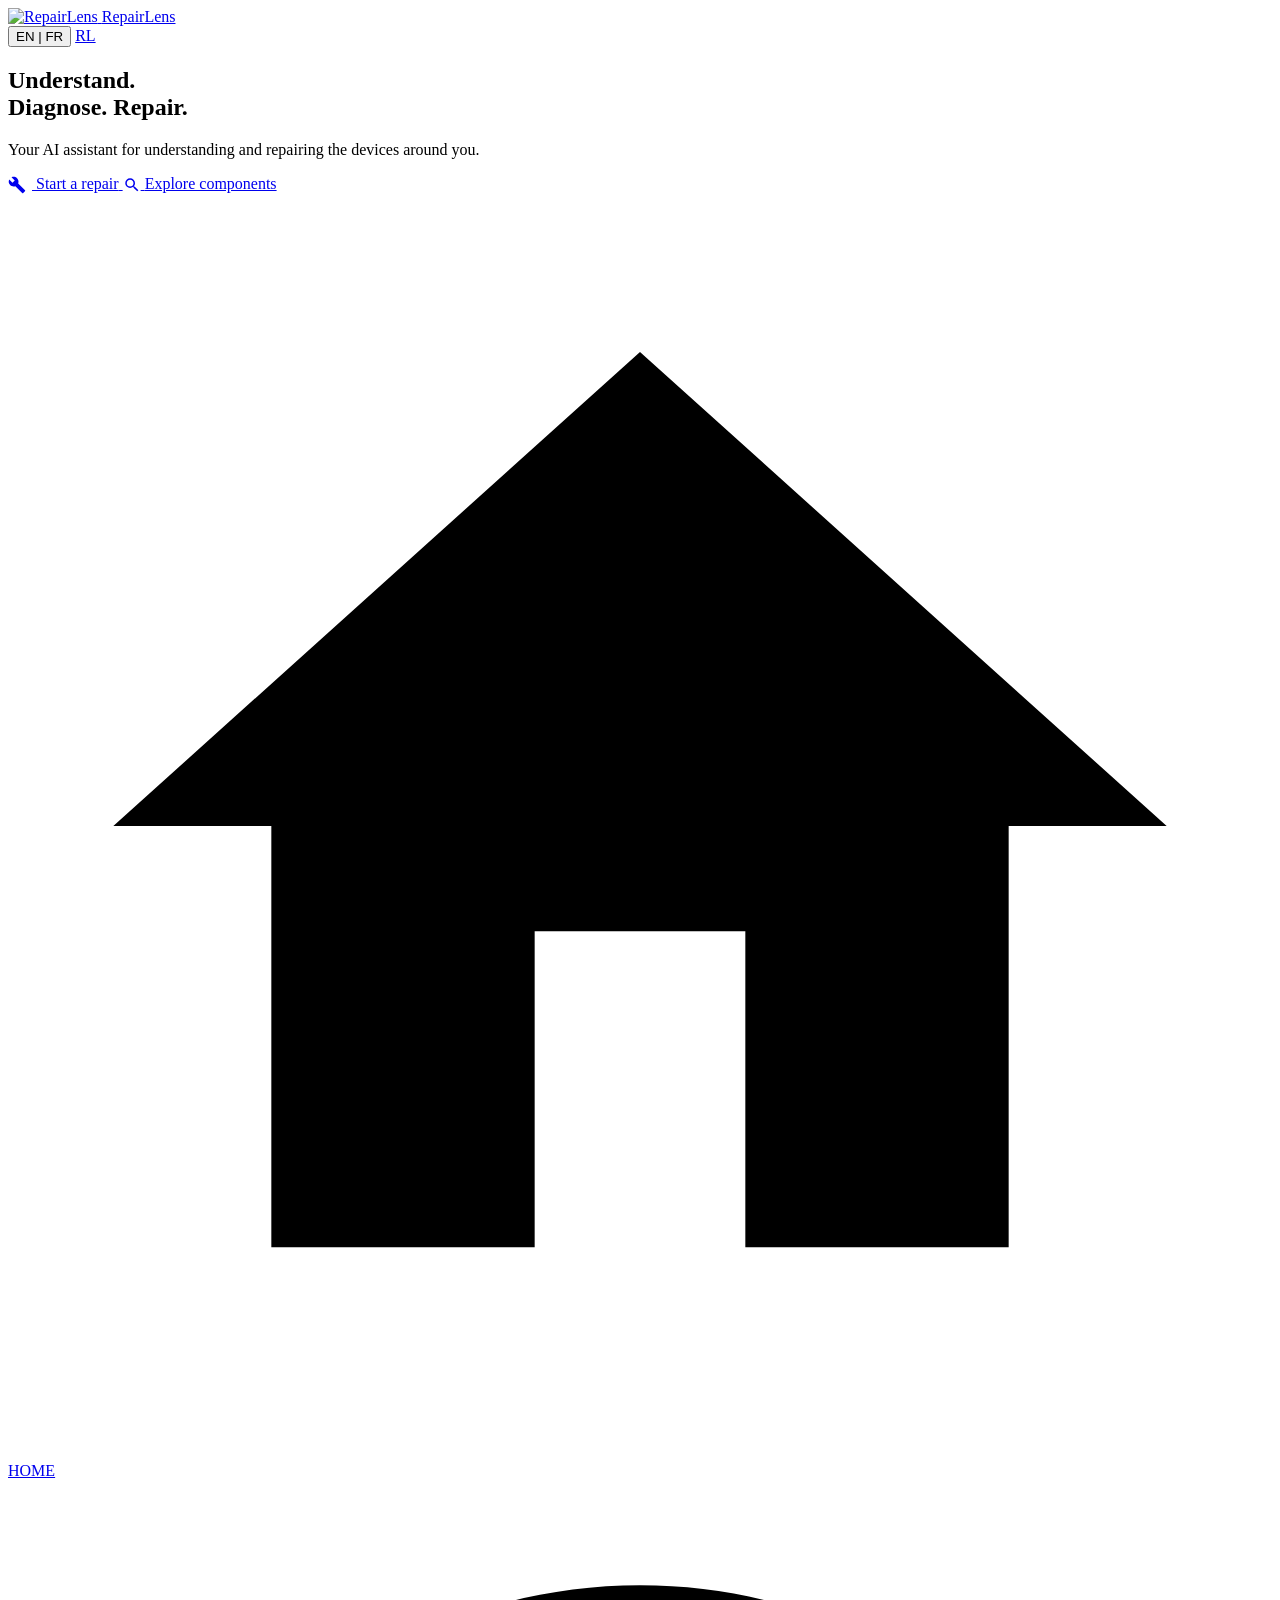
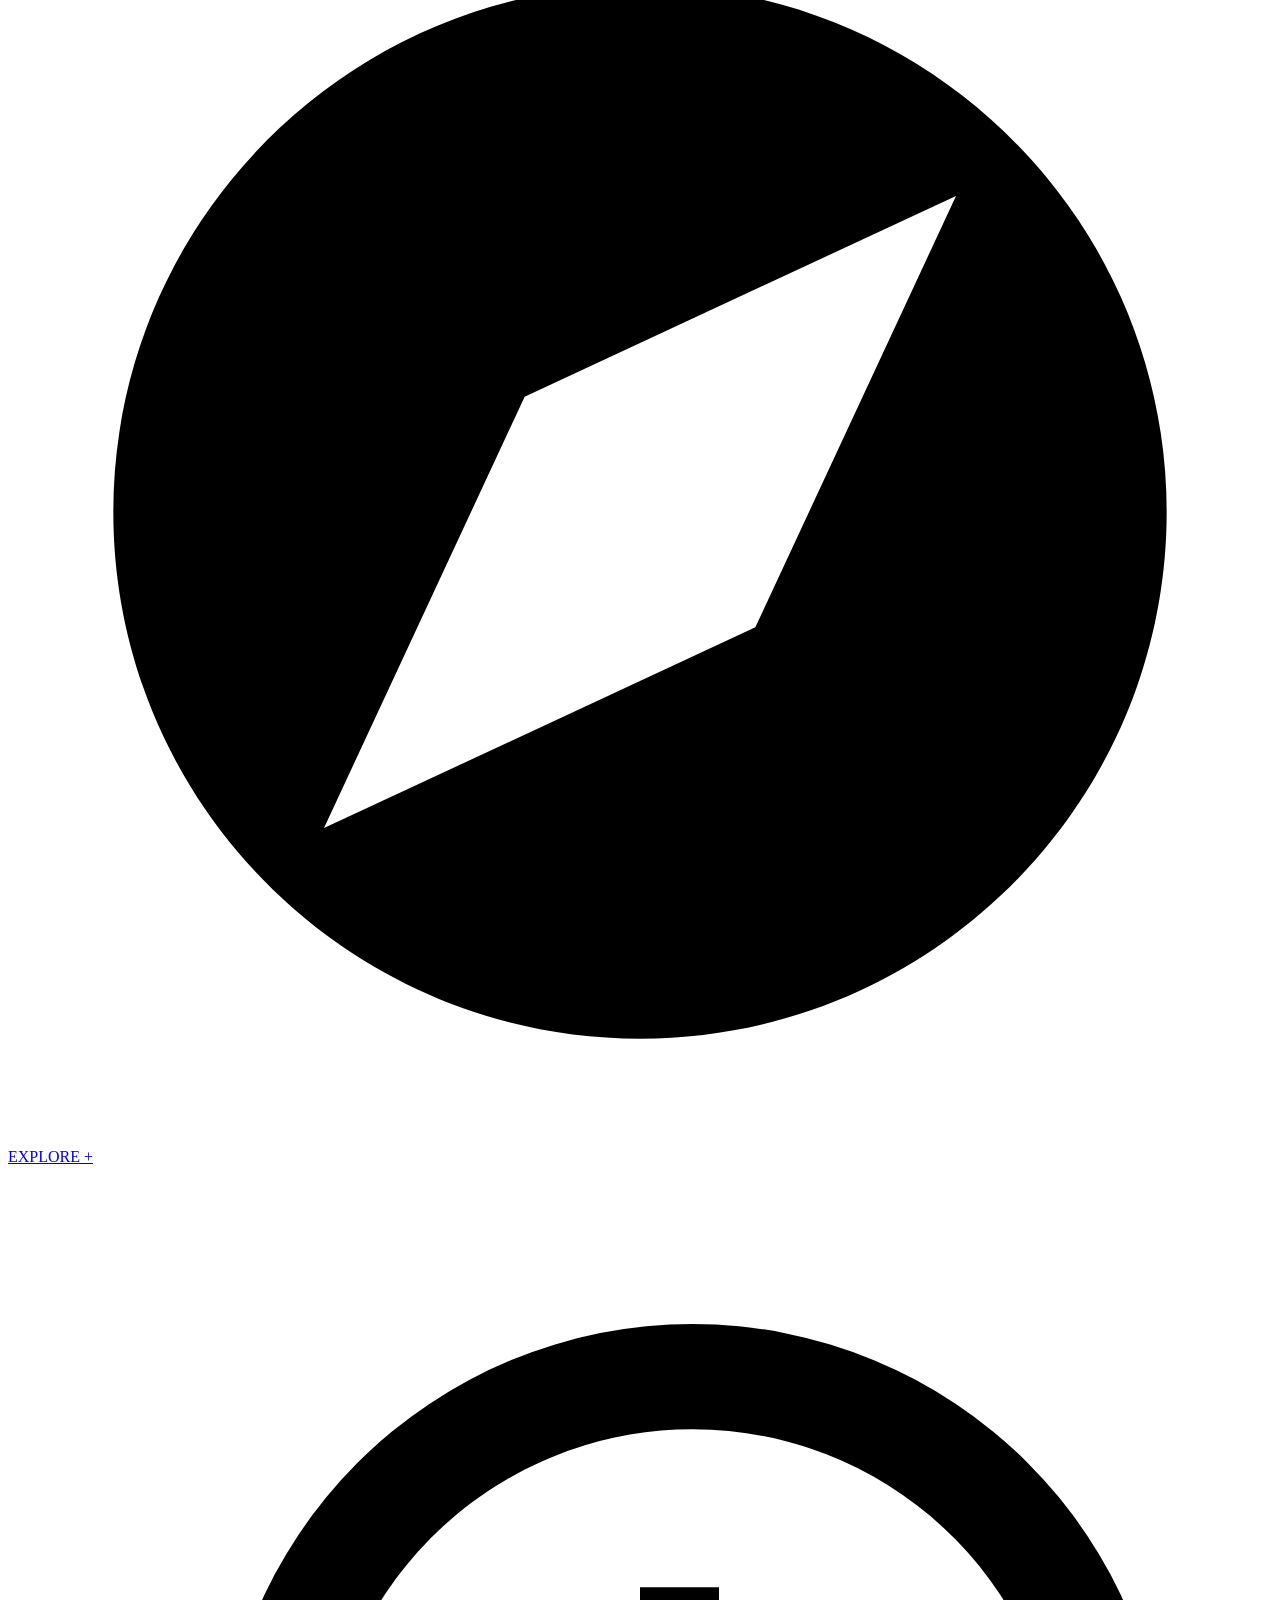
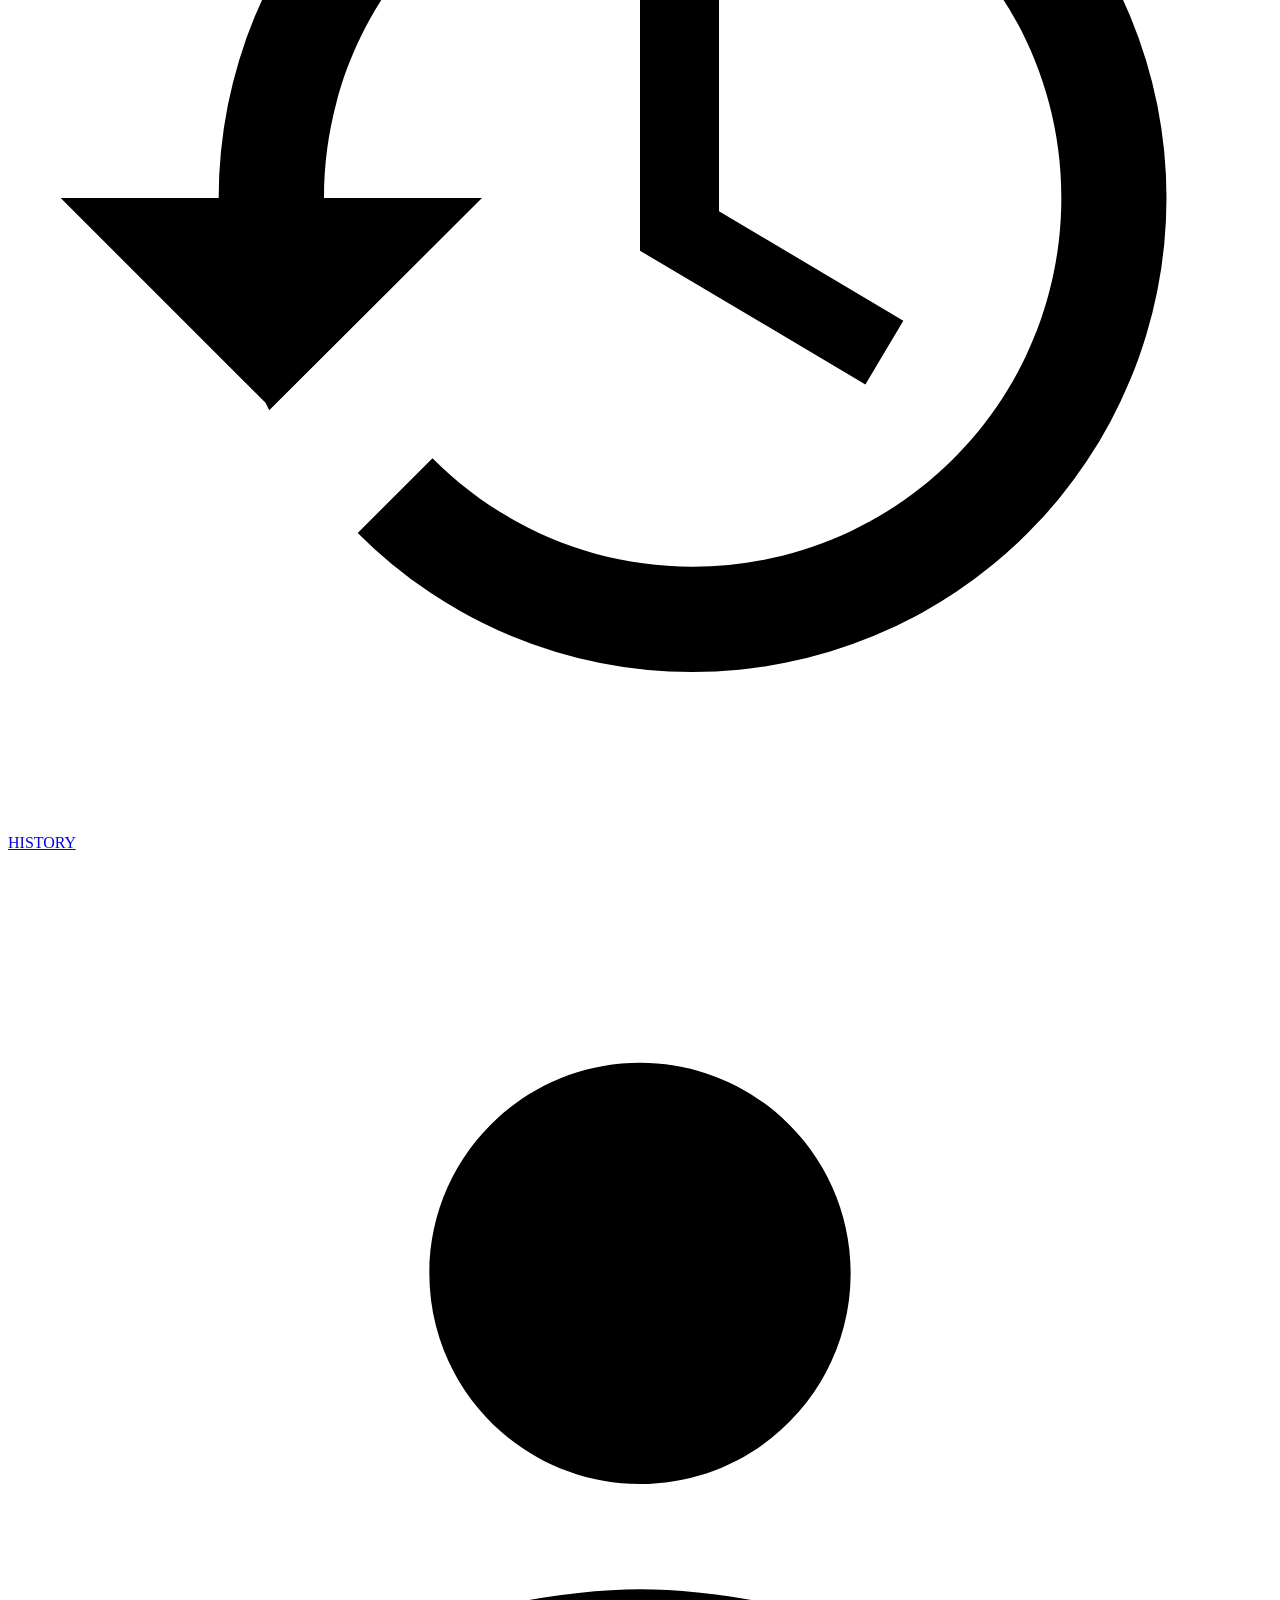
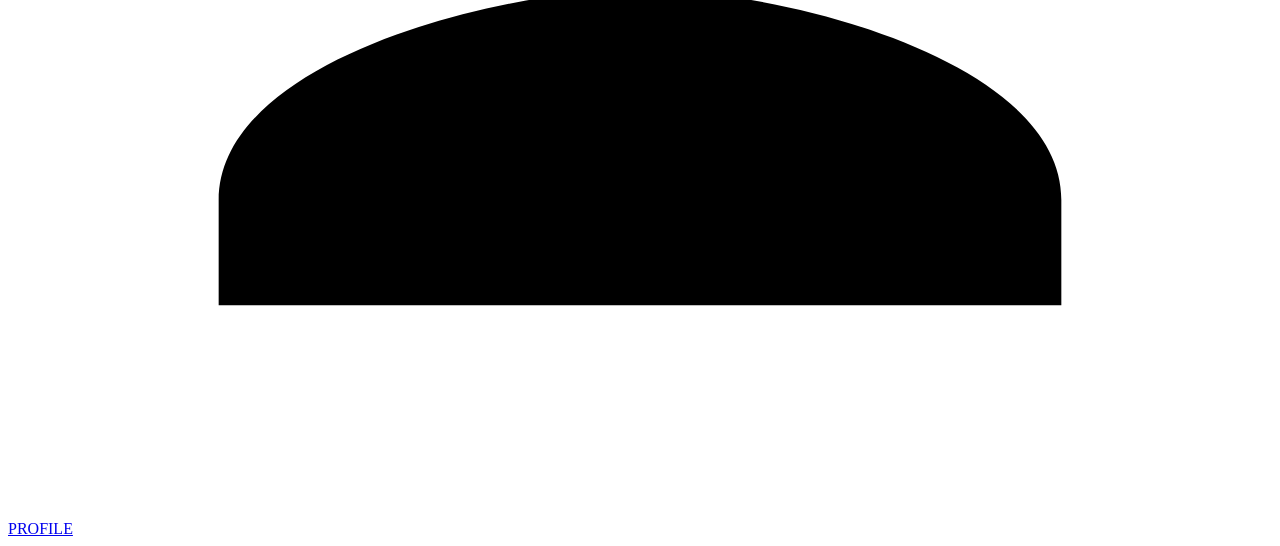
==== frontend/index.html @ 672c210f "feat(frontend): interface complete RepairLens — See the Fix - 4 pages : accueil, inspection/camera, " ====
<!DOCTYPE html>
<html lang="en">
<head>
    <meta charset="UTF-8">
    <meta name="viewport" content="width=device-width, initial-scale=1.0">
    <title>RepairLens — See the Fix</title>
    <link rel="icon" type="image/svg+xml" href="/static/assets/logo-repairlens.svg">
    <link rel="preconnect" href="https://fonts.googleapis.com">
    <link href="https://fonts.googleapis.com/css2?family=Inter:wght@400;500;600;700;800&display=swap" rel="stylesheet">
    <link rel="stylesheet" href="/static/css/main.css?v=7">
</head>
<body>

    <div class="app-shell">

        <!-- TOP HEADER -->
        <header class="top-bar">
            <a href="/" class="brand-row">
                <img src="/static/assets/logo-repairlens.svg" alt="RepairLens" class="brand-logo-img">
                <span class="brand-title">RepairLens</span>
            </a>
            <div class="top-actions">
                <button type="button" class="lang-switch" id="btn-lang-switch" onclick="basculerLangue()">
                    EN | FR
                </button>
                <a href="/static/history.html?tab=profile" class="avatar-btn" id="user-avatar-badge" title="Profile">
                    RL
                </a>
            </div>
        </header>
            <section class="hero-card">
                <div class="hero-ar-bg">
                    <div class="hero-ar-circle">
                        <div class="hero-ar-dot"></div>
                    </div>
                </div>

                <h1 class="hero-heading">
                    <span data-i18n="hero_1">Understand.</span><br>
                    <span data-i18n="hero_2">Diagnose.</span>
                    <span class="cyan-word" data-i18n="hero_3">Repair.</span>
                </h1>

                <p class="hero-desc" data-i18n="hero_desc">
                    Your AI assistant for understanding and repairing the devices around you.
                </p>

                <a href="/static/camera.html" class="btn-cyan">
                    <svg style="width:18px;height:18px;vertical-align:middle;fill:currentColor;margin-right:6px;" viewBox="0 0 24 24"><path d="M22.7 19l-9.1-9.1c.9-2.3.4-5-1.5-6.9-2-2-5-2.4-7.4-1.3L9 6 6 9 1.6 4.7C.4 7.1.9 10.1 2.9 12.1c1.9 1.9 4.6 2.4 6.9 1.5l9.1 9.1c.4.4 1 .4 1.4 0l2.3-2.3c.5-.4.5-1.1.1-1.4z"/></svg>
                    <span data-i18n="btn_start_repair">Start a repair</span>
                </a>

                <a href="/static/camera.html?mode=explore" class="btn-dark">
                    <svg style="width:18px;height:18px;vertical-align:middle;fill:currentColor;" viewBox="0 0 24 24"><path d="M15.5 14h-.79l-.28-.27A6.47 6.47 0 0 0 16 9.5 6.5 6.5 0 1 0 9.5 16c1.61 0 3.09-.59 4.23-1.57l.27.28v.79l5 4.99L20.49 19l-4.99-5zm-6 0C7.01 14 5 11.99 5 9.5S7.01 5 9.5 5 14 7.01 14 9.5 11.99 14 9.5 14z"/></svg>
                    <span data-i18n="btn_explore_comp">Explore components</span>
                </a>
            </section>

    </div>

    <!-- BOTTOM NAVIGATION BAR -->
    <nav class="bottom-nav">
        <div class="bottom-nav-inner">
            <a href="/" class="nav-tab active">
                <svg viewBox="0 0 24 24"><path d="M10 20v-6h4v6h5v-8h3L12 3 2 12h3v8z"/></svg>
                <span data-i18n="nav_home">HOME</span>
            </a>
            <a href="/static/camera.html?mode=explore" class="nav-tab">
                <svg viewBox="0 0 24 24"><path d="M12 2C6.48 2 2 6.48 2 12s4.48 10 10 10 10-4.48 10-10S17.52 2 12 2zm2.19 12.19L6 18l3.81-8.19L18 6l-3.81 8.19z"/></svg>
                <span data-i18n="nav_explore">EXPLORE</span>
            </a>
            <a href="/static/camera.html" class="nav-fab-plus" title="New Inspection">+</a>
            <a href="/static/history.html" class="nav-tab">
                <svg viewBox="0 0 24 24"><path d="M13 3a9 9 0 0 0-9 9H1l3.89 3.89.07.14L9 12H6c0-3.87 3.13-7 7-7s7 3.13 7 7-3.13 7-7 7c-1.93 0-3.68-.79-4.94-2.06l-1.42 1.42A8.954 8.954 0 0 0 13 21a9 9 0 0 0 0-18zm-1 5v5l4.28 2.54.72-1.21-3.5-2.08V8H12z"/></svg>
                <span data-i18n="nav_history">HISTORY</span>
            </a>
            <a href="/static/history.html?tab=profile" class="nav-tab">
                <svg viewBox="0 0 24 24"><path d="M12 12c2.21 0 4-1.79 4-4s-1.79-4-4-4-4 1.79-4 4 1.79 4 4 4zm0 2c-2.67 0-8 1.34-8 4v2h16v-2c0-2.66-5.33-4-8-4z"/></svg>
                <span data-i18n="nav_profile">PROFILE</span>
            </a>
        </div>
    </nav>

    <script src="/static/js/app.js?v=6"></script>
</body>
</html>
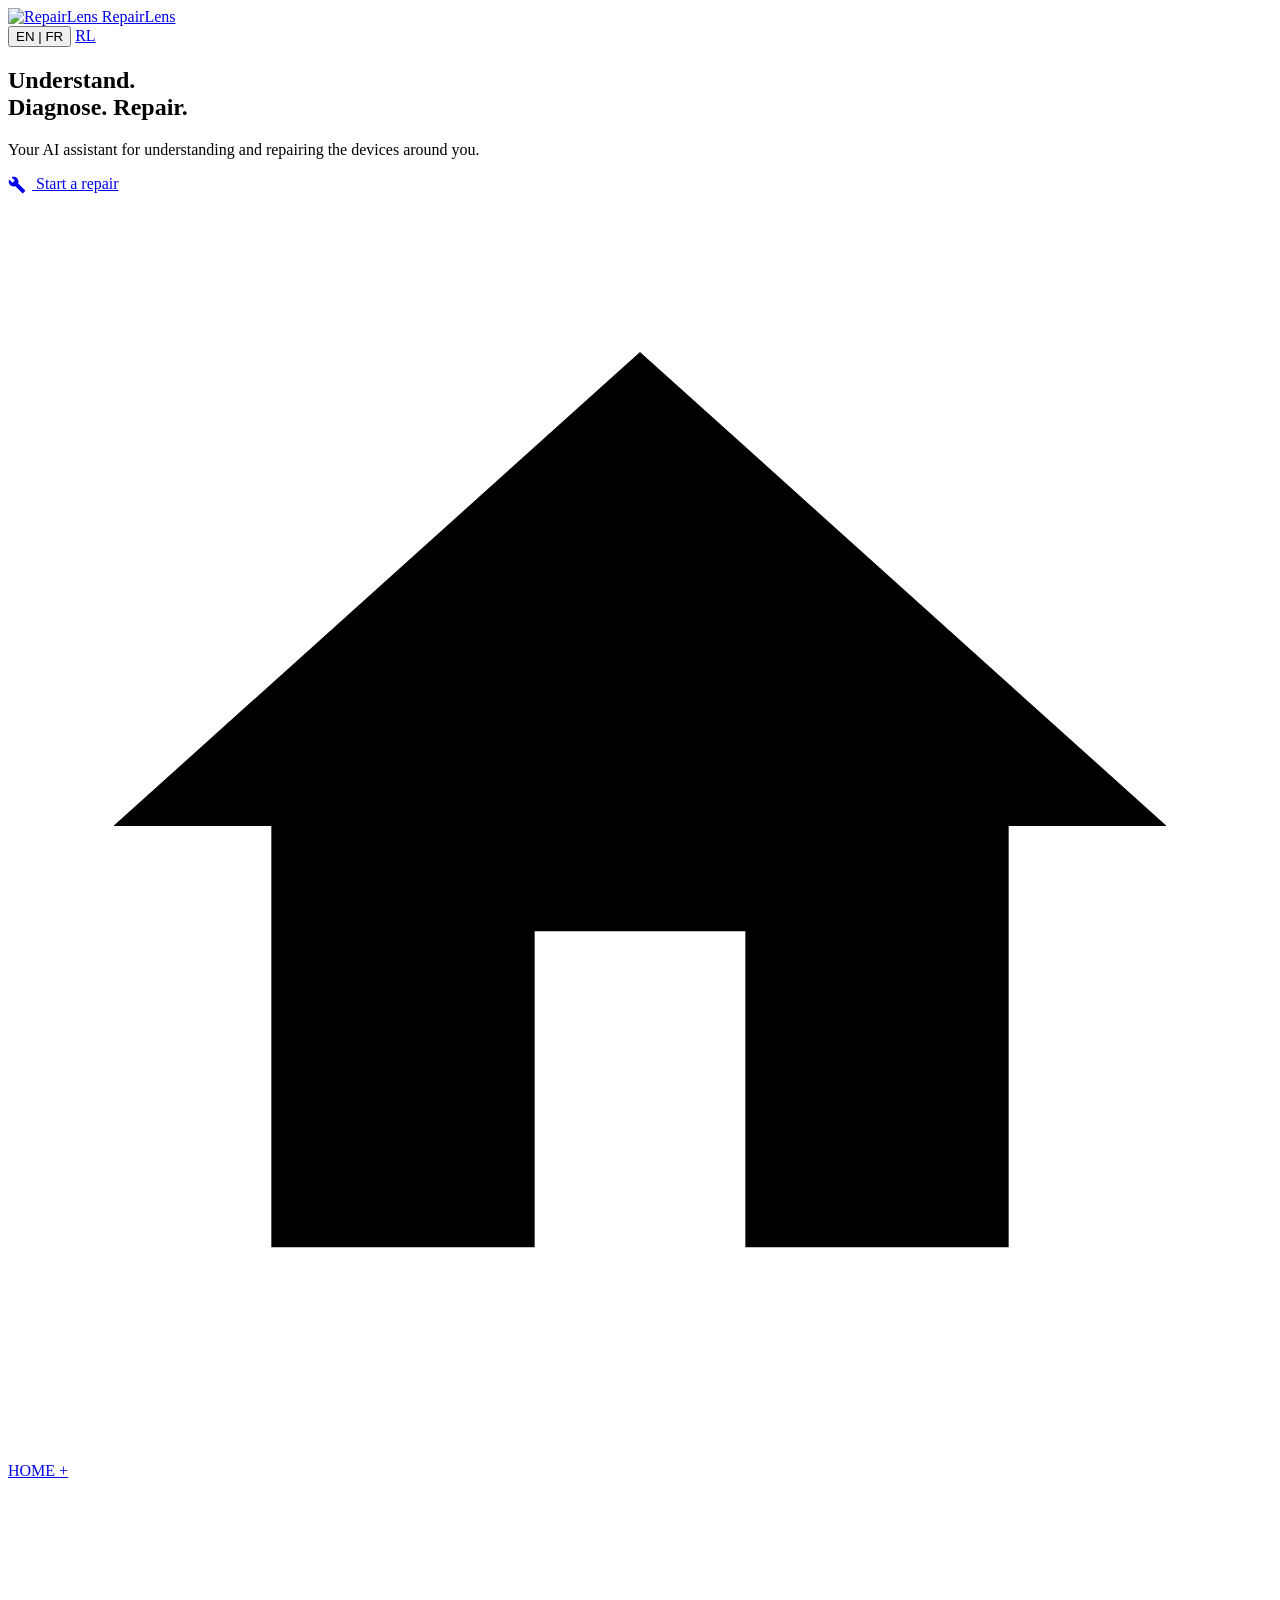
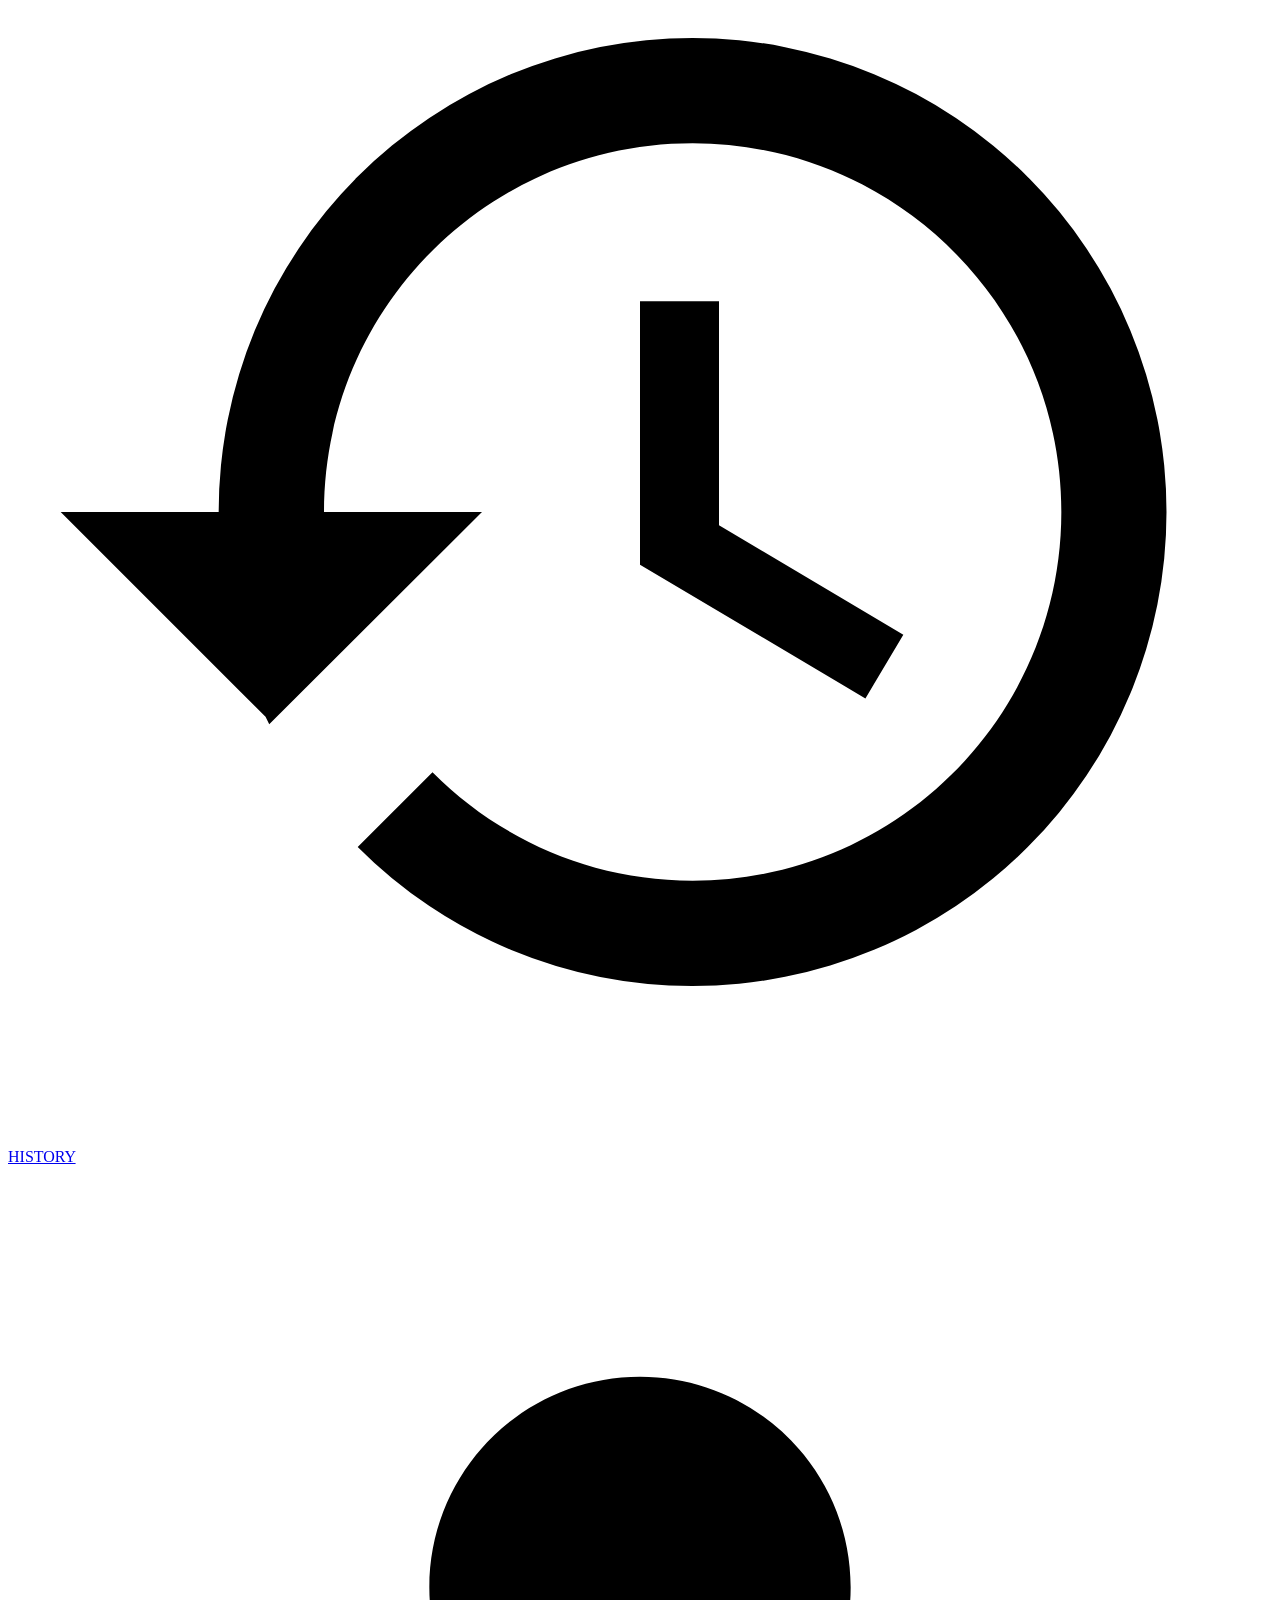
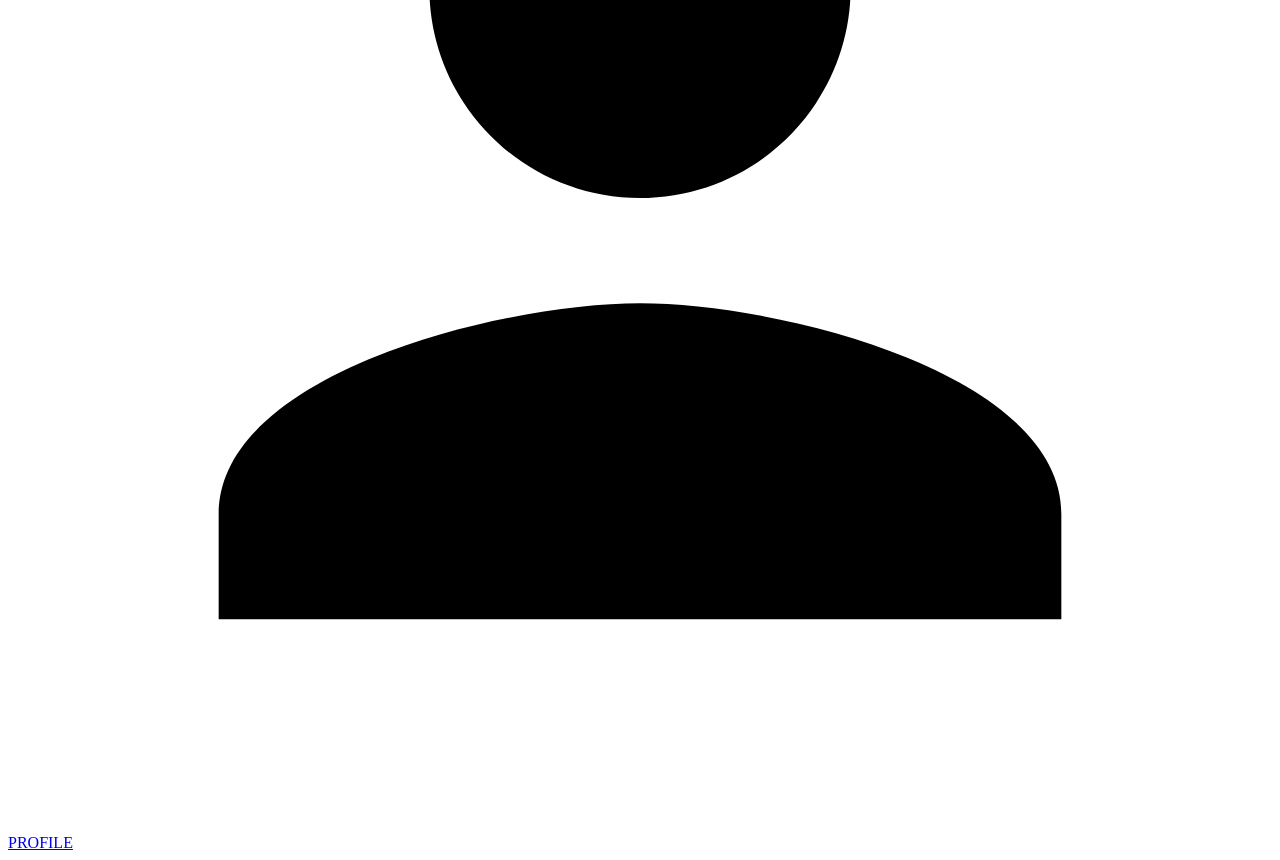
==== commit 3091c88d: "refactor(frontend): fusionner ecrans et supprimer mode Explore - Viewport vision inline dans l'espac" ====
--- a/frontend/index.html
+++ b/frontend/index.html
@@ -50,10 +50,6 @@
                     <span data-i18n="btn_start_repair">Start a repair</span>
                 </a>
 
-                <a href="/static/camera.html?mode=explore" class="btn-dark">
-                    <svg style="width:18px;height:18px;vertical-align:middle;fill:currentColor;" viewBox="0 0 24 24"><path d="M15.5 14h-.79l-.28-.27A6.47 6.47 0 0 0 16 9.5 6.5 6.5 0 1 0 9.5 16c1.61 0 3.09-.59 4.23-1.57l.27.28v.79l5 4.99L20.49 19l-4.99-5zm-6 0C7.01 14 5 11.99 5 9.5S7.01 5 9.5 5 14 7.01 14 9.5 11.99 14 9.5 14z"/></svg>
-                    <span data-i18n="btn_explore_comp">Explore components</span>
-                </a>
             </section>
 
     </div>
@@ -64,10 +60,6 @@
             <a href="/" class="nav-tab active">
                 <svg viewBox="0 0 24 24"><path d="M10 20v-6h4v6h5v-8h3L12 3 2 12h3v8z"/></svg>
                 <span data-i18n="nav_home">HOME</span>
-            </a>
-            <a href="/static/camera.html?mode=explore" class="nav-tab">
-                <svg viewBox="0 0 24 24"><path d="M12 2C6.48 2 2 6.48 2 12s4.48 10 10 10 10-4.48 10-10S17.52 2 12 2zm2.19 12.19L6 18l3.81-8.19L18 6l-3.81 8.19z"/></svg>
-                <span data-i18n="nav_explore">EXPLORE</span>
             </a>
             <a href="/static/camera.html" class="nav-fab-plus" title="New Inspection">+</a>
             <a href="/static/history.html" class="nav-tab">
